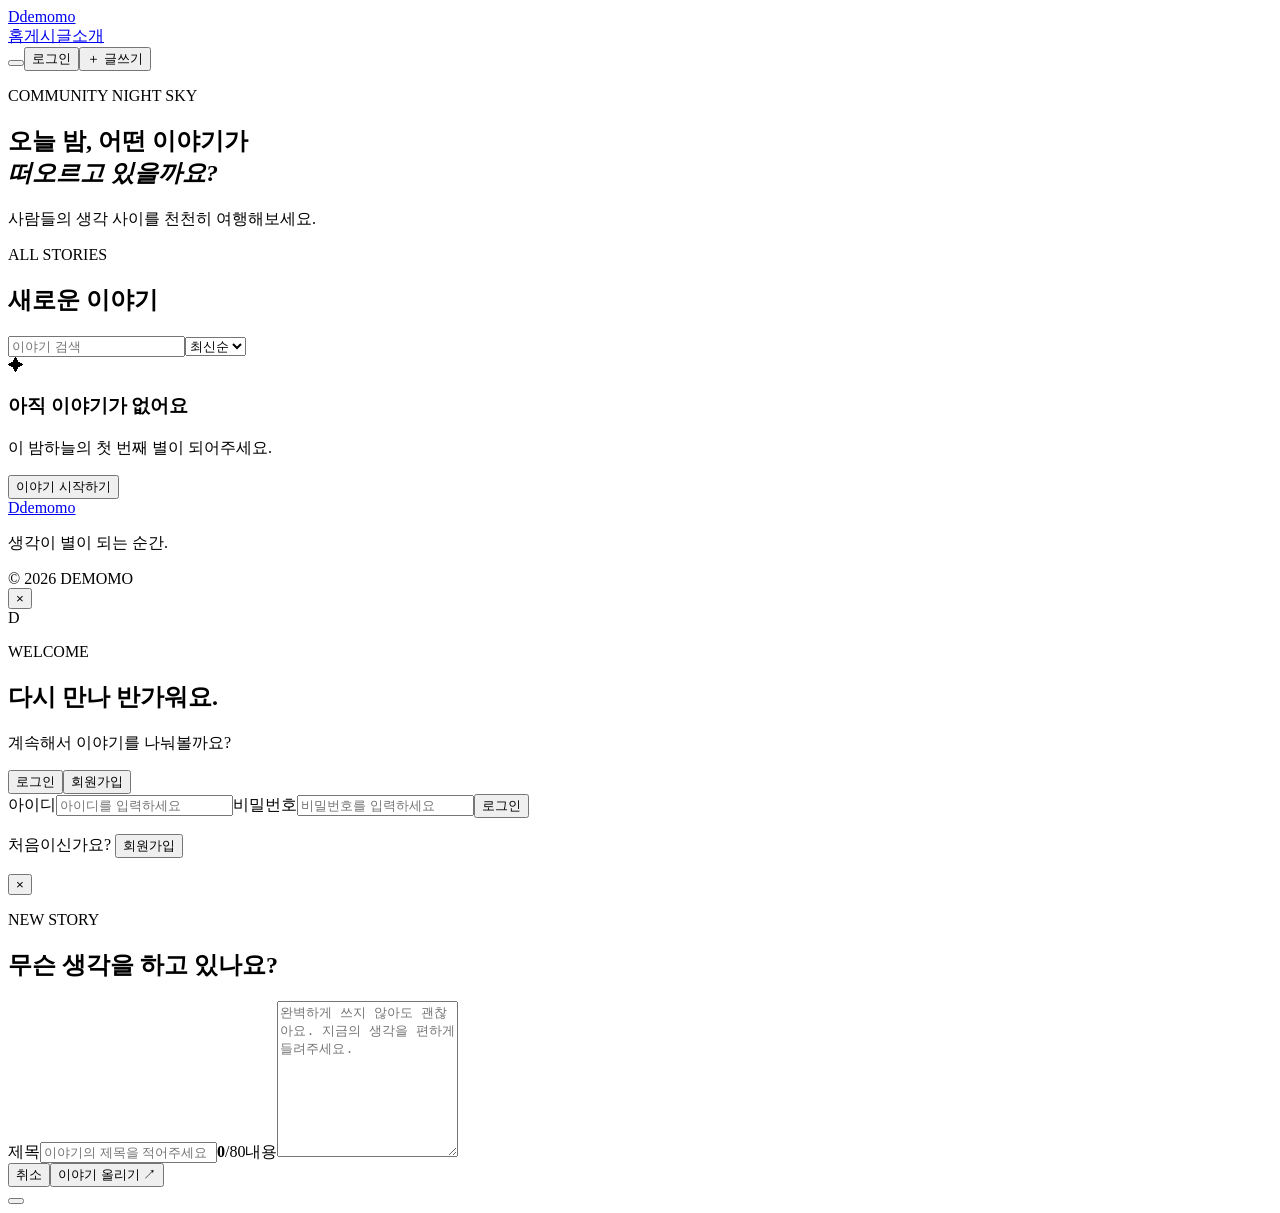
==== src/main/resources/static/boards.html @ 9f701845 "feat: 밤하늘 테마와 게시글 페이지 분리" ====
<!doctype html>
<html lang="ko"><head><meta charset="UTF-8"><meta name="viewport" content="width=device-width,initial-scale=1"><meta name="theme-color" content="#1a2232"><title>게시글 — Demomo</title><link rel="icon" href="/favicon.svg"><link rel="preconnect" href="https://fonts.googleapis.com"><link rel="preconnect" href="https://fonts.gstatic.com" crossorigin><link href="https://fonts.googleapis.com/css2?family=DM+Sans:wght@400;500;600;700&family=Noto+Sans+KR:wght@400;500;600;700;800&display=swap" rel="stylesheet"><link rel="stylesheet" href="/styles.css"><link rel="stylesheet" href="/pages.css"></head>
<body class="boards-page"><div class="noise"></div><button id="heroWrite" hidden></button>
<header class="topbar"><a class="brand" href="/"><span class="brand-mark">D</span><span>demomo</span></a><nav class="nav"><a href="/">홈</a><a class="active" href="/boards.html">게시글</a><a href="/#about">소개</a></nav><div class="header-actions"><button class="icon-button" id="searchToggle" aria-label="검색 열기"><span class="search-icon"></span></button><button class="button ghost" id="authButton">로그인</button><button class="button primary" id="writeButton">＋ 글쓰기</button></div></header>
<main><section class="board-hero"><p class="section-kicker">COMMUNITY NIGHT SKY</p><h1>오늘 밤, 어떤 이야기가<br><em>떠오르고 있을까요?</em></h1><p>사람들의 생각 사이를 천천히 여행해보세요.</p></section><section class="content-shell" id="feed"><div class="section-head"><div><p class="section-kicker">ALL STORIES</p><h2>새로운 이야기</h2></div><div class="feed-tools"><label class="search-field" id="searchField"><span class="search-icon"></span><input id="searchInput" type="search" placeholder="이야기 검색" aria-label="게시글 검색"></label><select id="sortSelect"><option value="new">최신순</option><option value="views">조회순</option><option value="comments">댓글순</option></select></div></div><div class="post-grid" id="postGrid"></div><div class="empty-state hidden" id="emptyState"><div>✦</div><h3>아직 이야기가 없어요</h3><p>이 밤하늘의 첫 번째 별이 되어주세요.</p><button class="button primary" data-open-write>이야기 시작하기</button></div></section></main>
<footer><a class="brand" href="/"><span class="brand-mark">D</span><span>demomo</span></a><p>생각이 별이 되는 순간.</p><span>© 2026 DEMOMO</span></footer>
<div class="modal-layer" id="authModal" aria-hidden="true"><div class="modal auth-modal" role="dialog" aria-modal="true" aria-labelledby="authTitle"><button class="close-button" data-close aria-label="닫기">×</button><div class="modal-symbol">D</div><p class="section-kicker">WELCOME</p><h2 id="authTitle">다시 만나 반가워요.</h2><p class="modal-copy">계속해서 이야기를 나눠볼까요?</p><div class="auth-tabs"><button class="active" data-auth-tab="login">로그인</button><button data-auth-tab="signup">회원가입</button></div><form id="authForm"><label>아이디<input name="username" autocomplete="username" required minlength="3" placeholder="아이디를 입력하세요"></label><label>비밀번호<input name="password" type="password" autocomplete="current-password" required minlength="4" placeholder="비밀번호를 입력하세요"></label><button class="button primary wide" type="submit">로그인</button></form><p class="form-hint">처음이신가요? <button type="button" data-switch-auth>회원가입</button></p></div></div>
<div class="modal-layer" id="writeModal" aria-hidden="true"><div class="modal write-modal" role="dialog" aria-modal="true" aria-labelledby="writeTitle"><button class="close-button" data-close aria-label="닫기">×</button><p class="section-kicker">NEW STORY</p><h2 id="writeTitle">무슨 생각을 하고 있나요?</h2><form id="writeForm"><label>제목<input name="title" required maxlength="80" placeholder="이야기의 제목을 적어주세요"><span class="counter"><b id="titleCount">0</b>/80</span></label><label>내용<textarea name="content" required maxlength="3000" rows="10" placeholder="완벽하게 쓰지 않아도 괜찮아요. 지금의 생각을 편하게 들려주세요."></textarea></label><div class="form-actions"><button type="button" class="button ghost" data-close>취소</button><button type="submit" class="button primary">이야기 올리기 ↗</button></div></form></div></div>
<div class="drawer-layer" id="detailLayer" aria-hidden="true"><button class="drawer-backdrop" data-close aria-label="닫기"></button><article class="detail-drawer" id="detailDrawer"></article></div><div class="toast" id="toast"></div><script src="/app.js" defer></script></body></html>
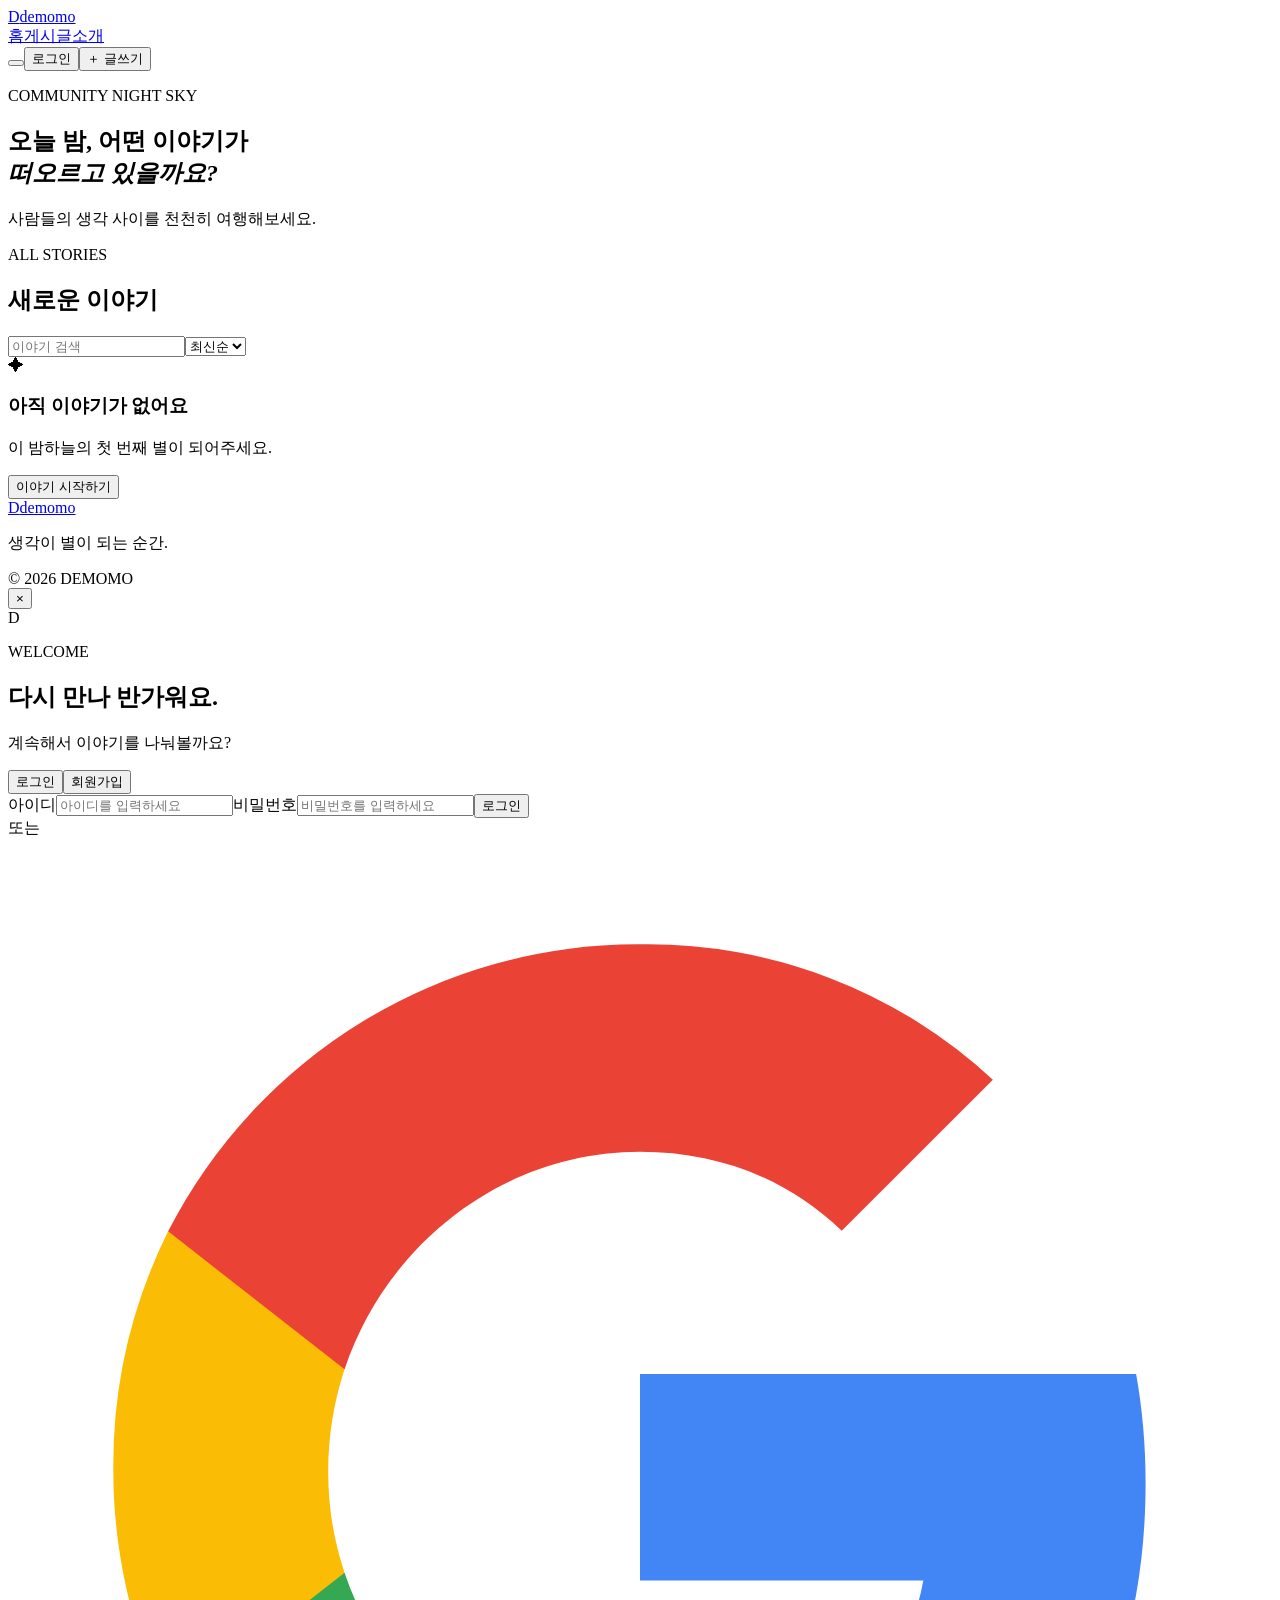
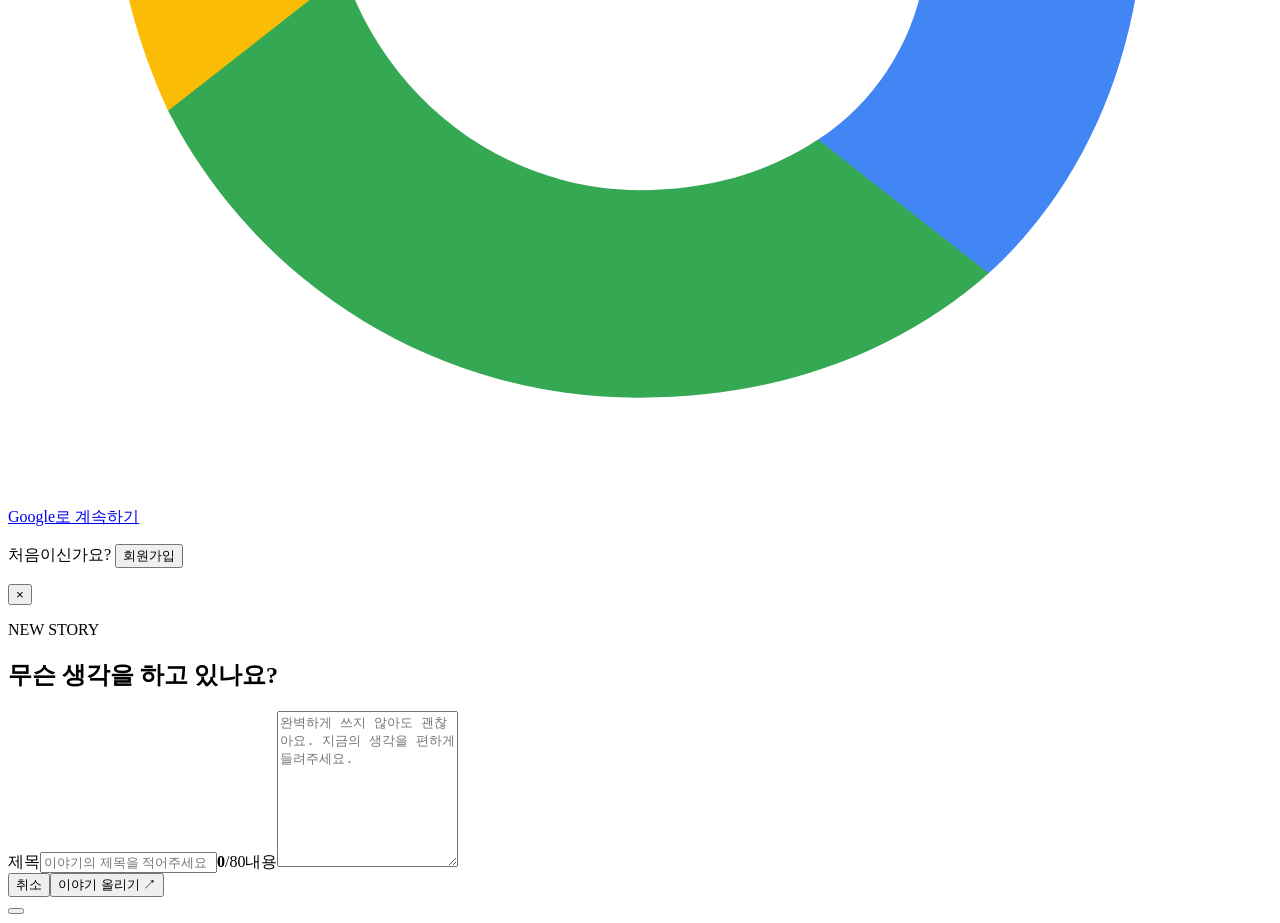
==== commit 02d50355: "feat-auth-profile-experience" ====
--- a/src/main/resources/static/boards.html
+++ b/src/main/resources/static/boards.html
@@ -1,9 +1,9 @@
 <!doctype html>
-<html lang="ko"><head><meta charset="UTF-8"><meta name="viewport" content="width=device-width,initial-scale=1"><meta name="theme-color" content="#1a2232"><title>게시글 — Demomo</title><link rel="icon" href="/favicon.svg"><link rel="preconnect" href="https://fonts.googleapis.com"><link rel="preconnect" href="https://fonts.gstatic.com" crossorigin><link href="https://fonts.googleapis.com/css2?family=DM+Sans:wght@400;500;600;700&family=Noto+Sans+KR:wght@400;500;600;700;800&display=swap" rel="stylesheet"><link rel="stylesheet" href="/styles.css"><link rel="stylesheet" href="/pages.css"></head>
+<html lang="ko"><head><meta charset="UTF-8"><meta name="viewport" content="width=device-width,initial-scale=1"><meta name="theme-color" content="#1a2232"><title>게시글 — Demomo</title><link rel="icon" href="/favicon.svg"><link rel="preconnect" href="https://fonts.googleapis.com"><link rel="preconnect" href="https://fonts.gstatic.com" crossorigin><link href="https://fonts.googleapis.com/css2?family=DM+Sans:wght@400;500;600;700&family=Noto+Sans+KR:wght@400;500;600;700;800&display=swap" rel="stylesheet"><link rel="stylesheet" href="/styles.css"><link rel="stylesheet" href="/pages.css"><link rel="stylesheet" href="/oauth.css"></head>
 <body class="boards-page"><div class="noise"></div><button id="heroWrite" hidden></button>
-<header class="topbar"><a class="brand" href="/"><span class="brand-mark">D</span><span>demomo</span></a><nav class="nav"><a href="/">홈</a><a class="active" href="/boards.html">게시글</a><a href="/#about">소개</a></nav><div class="header-actions"><button class="icon-button" id="searchToggle" aria-label="검색 열기"><span class="search-icon"></span></button><button class="button ghost" id="authButton">로그인</button><button class="button primary" id="writeButton">＋ 글쓰기</button></div></header>
+<header class="topbar"><a class="brand" href="/"><span class="brand-mark">D</span><span>demomo</span></a><nav class="nav"><a href="/">홈</a><a class="active" href="/boards.html">게시글</a><a href="/about.html">소개</a></nav><div class="header-actions"><button class="icon-button" id="searchToggle" aria-label="검색 열기"><span class="search-icon"></span></button><button class="button ghost" id="authButton">로그인</button><a class="button ghost account-button" id="mypageButton" href="/mypage.html" hidden>마이페이지</a><button class="button ghost account-button" id="logoutButton" hidden>로그아웃</button><button class="button primary" id="writeButton">＋ 글쓰기</button></div></header>
 <main><section class="board-hero"><p class="section-kicker">COMMUNITY NIGHT SKY</p><h1>오늘 밤, 어떤 이야기가<br><em>떠오르고 있을까요?</em></h1><p>사람들의 생각 사이를 천천히 여행해보세요.</p></section><section class="content-shell" id="feed"><div class="section-head"><div><p class="section-kicker">ALL STORIES</p><h2>새로운 이야기</h2></div><div class="feed-tools"><label class="search-field" id="searchField"><span class="search-icon"></span><input id="searchInput" type="search" placeholder="이야기 검색" aria-label="게시글 검색"></label><select id="sortSelect"><option value="new">최신순</option><option value="views">조회순</option><option value="comments">댓글순</option></select></div></div><div class="post-grid" id="postGrid"></div><div class="empty-state hidden" id="emptyState"><div>✦</div><h3>아직 이야기가 없어요</h3><p>이 밤하늘의 첫 번째 별이 되어주세요.</p><button class="button primary" data-open-write>이야기 시작하기</button></div></section></main>
 <footer><a class="brand" href="/"><span class="brand-mark">D</span><span>demomo</span></a><p>생각이 별이 되는 순간.</p><span>© 2026 DEMOMO</span></footer>
-<div class="modal-layer" id="authModal" aria-hidden="true"><div class="modal auth-modal" role="dialog" aria-modal="true" aria-labelledby="authTitle"><button class="close-button" data-close aria-label="닫기">×</button><div class="modal-symbol">D</div><p class="section-kicker">WELCOME</p><h2 id="authTitle">다시 만나 반가워요.</h2><p class="modal-copy">계속해서 이야기를 나눠볼까요?</p><div class="auth-tabs"><button class="active" data-auth-tab="login">로그인</button><button data-auth-tab="signup">회원가입</button></div><form id="authForm"><label>아이디<input name="username" autocomplete="username" required minlength="3" placeholder="아이디를 입력하세요"></label><label>비밀번호<input name="password" type="password" autocomplete="current-password" required minlength="4" placeholder="비밀번호를 입력하세요"></label><button class="button primary wide" type="submit">로그인</button></form><p class="form-hint">처음이신가요? <button type="button" data-switch-auth>회원가입</button></p></div></div>
+<div class="modal-layer" id="authModal" aria-hidden="true"><div class="modal auth-modal" role="dialog" aria-modal="true" aria-labelledby="authTitle"><button class="close-button" data-close aria-label="닫기">×</button><div class="modal-symbol">D</div><p class="section-kicker">WELCOME</p><h2 id="authTitle">다시 만나 반가워요.</h2><p class="modal-copy">계속해서 이야기를 나눠볼까요?</p><div class="auth-tabs"><button class="active" data-auth-tab="login">로그인</button><button data-auth-tab="signup">회원가입</button></div><form id="authForm"><label>아이디<input name="username" autocomplete="username" required minlength="3" placeholder="아이디를 입력하세요"></label><label>비밀번호<input name="password" type="password" autocomplete="current-password" required minlength="1" placeholder="비밀번호를 입력하세요"></label><button class="button primary wide" type="submit">로그인</button></form><div class="auth-divider"><span>또는</span></div><a class="google-login" href="/oauth2/authorization/google" aria-label="Google 계정으로 계속하기"><svg viewBox="0 0 24 24" aria-hidden="true"><path fill="#4285F4" d="M21.6 12.23c0-.71-.06-1.4-.18-2.07H12v3.92h5.38a4.6 4.6 0 0 1-2 3.02v2.54h3.24c1.9-1.74 2.98-4.31 2.98-7.41Z"/><path fill="#34A853" d="M12 22c2.7 0 4.97-.9 6.62-2.36l-3.24-2.54c-.9.6-2.05.96-3.38.96-2.61 0-4.82-1.76-5.61-4.13H3.04v2.62A10 10 0 0 0 12 22Z"/><path fill="#FBBC05" d="M6.39 13.93A6 6 0 0 1 6.08 12c0-.67.11-1.32.31-1.93V7.45H3.04A10 10 0 0 0 2 12c0 1.61.39 3.14 1.04 4.55l3.35-2.62Z"/><path fill="#EA4335" d="M12 5.94c1.47 0 2.79.5 3.83 1.5l2.87-2.87A9.62 9.62 0 0 0 12 2a10 10 0 0 0-8.96 5.45l3.35 2.62C7.18 7.7 9.39 5.94 12 5.94Z"/></svg><span>Google로 계속하기</span></a><p class="form-hint">처음이신가요? <button type="button" data-switch-auth>회원가입</button></p></div></div>
 <div class="modal-layer" id="writeModal" aria-hidden="true"><div class="modal write-modal" role="dialog" aria-modal="true" aria-labelledby="writeTitle"><button class="close-button" data-close aria-label="닫기">×</button><p class="section-kicker">NEW STORY</p><h2 id="writeTitle">무슨 생각을 하고 있나요?</h2><form id="writeForm"><label>제목<input name="title" required maxlength="80" placeholder="이야기의 제목을 적어주세요"><span class="counter"><b id="titleCount">0</b>/80</span></label><label>내용<textarea name="content" required maxlength="3000" rows="10" placeholder="완벽하게 쓰지 않아도 괜찮아요. 지금의 생각을 편하게 들려주세요."></textarea></label><div class="form-actions"><button type="button" class="button ghost" data-close>취소</button><button type="submit" class="button primary">이야기 올리기 ↗</button></div></form></div></div>
 <div class="drawer-layer" id="detailLayer" aria-hidden="true"><button class="drawer-backdrop" data-close aria-label="닫기"></button><article class="detail-drawer" id="detailDrawer"></article></div><div class="toast" id="toast"></div><script src="/app.js" defer></script></body></html>
